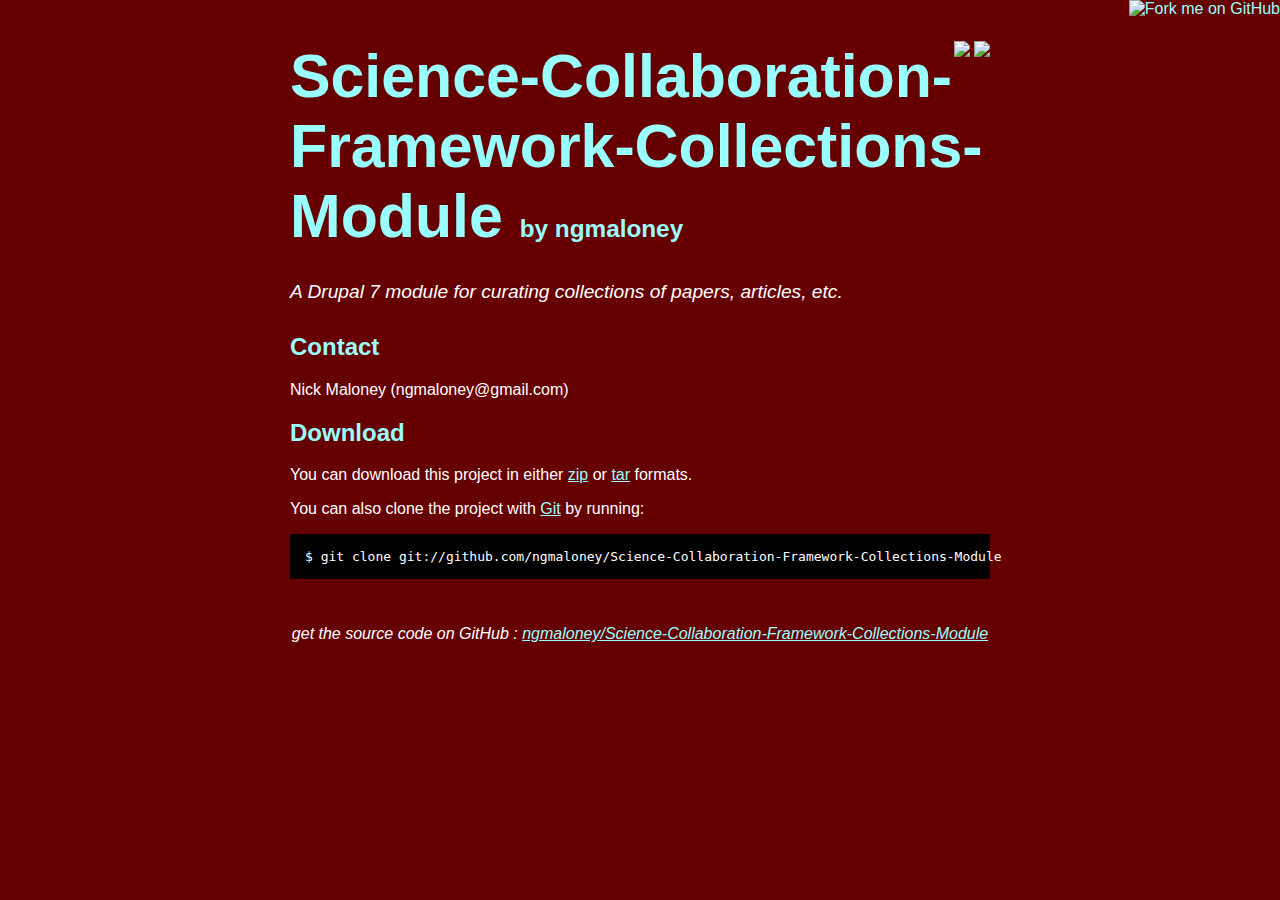
==== index.html @ 7b7c5f5c "github generated gh-pages branch" ====
<!DOCTYPE html>
<html>
<head>
  <meta charset='utf-8'>

  <title>ngmaloney/Science-Collaboration-Framework-Collections-Module @ GitHub</title>

  <style type="text/css">
    body {
      margin-top: 1.0em;
      background-color: #660000;
      font-family: Helvetica, Arial, FreeSans, san-serif;
      color: #ffffff;
    }
    #container {
      margin: 0 auto;
      width: 700px;
    }
    h1 { font-size: 3.8em; color: #99ffff; margin-bottom: 3px; }
    h1 .small { font-size: 0.4em; }
    h1 a { text-decoration: none }
    h2 { font-size: 1.5em; color: #99ffff; }
    h3 { text-align: center; color: #99ffff; }
    a { color: #99ffff; }
    .description { font-size: 1.2em; margin-bottom: 30px; margin-top: 30px; font-style: italic;}
    .download { float: right; }
    pre { background: #000; color: #fff; padding: 15px;}
    hr { border: 0; width: 80%; border-bottom: 1px solid #aaa}
    .footer { text-align:center; padding-top:30px; font-style: italic; }
  </style>
</head>

<body>
  <a href="http://github.com/ngmaloney/Science-Collaboration-Framework-Collections-Module"><img style="position: absolute; top: 0; right: 0; border: 0;" src="http://s3.amazonaws.com/github/ribbons/forkme_right_darkblue_121621.png" alt="Fork me on GitHub" /></a>

  <div id="container">

    <div class="download">
      <a href="http://github.com/ngmaloney/Science-Collaboration-Framework-Collections-Module/zipball/master">
        <img border="0" width="90" src="http://github.com/images/modules/download/zip.png"></a>
      <a href="http://github.com/ngmaloney/Science-Collaboration-Framework-Collections-Module/tarball/master">
        <img border="0" width="90" src="http://github.com/images/modules/download/tar.png"></a>
    </div>

    <h1><a href="http://github.com/ngmaloney/Science-Collaboration-Framework-Collections-Module">Science-Collaboration-Framework-Collections-Module</a>
      <span class="small">by <a href="http://github.com/ngmaloney">ngmaloney</a></span></h1>

    <div class="description">
      A Drupal 7 module for curating collections of papers, articles, etc.
    </div>

    <h2>Contact</h2>
<p>Nick Maloney (ngmaloney@gmail.com)<br/>      </p>


    <h2>Download</h2>
    <p>
      You can download this project in either
      <a href="http://github.com/ngmaloney/Science-Collaboration-Framework-Collections-Module/zipball/master">zip</a> or
      <a href="http://github.com/ngmaloney/Science-Collaboration-Framework-Collections-Module/tarball/master">tar</a> formats.
    </p>
    <p>You can also clone the project with <a href="http://git-scm.com">Git</a>
      by running:
      <pre>$ git clone git://github.com/ngmaloney/Science-Collaboration-Framework-Collections-Module</pre>
    </p>

    <div class="footer">
      get the source code on GitHub : <a href="http://github.com/ngmaloney/Science-Collaboration-Framework-Collections-Module">ngmaloney/Science-Collaboration-Framework-Collections-Module</a>
    </div>

  </div>

  
</body>
</html>
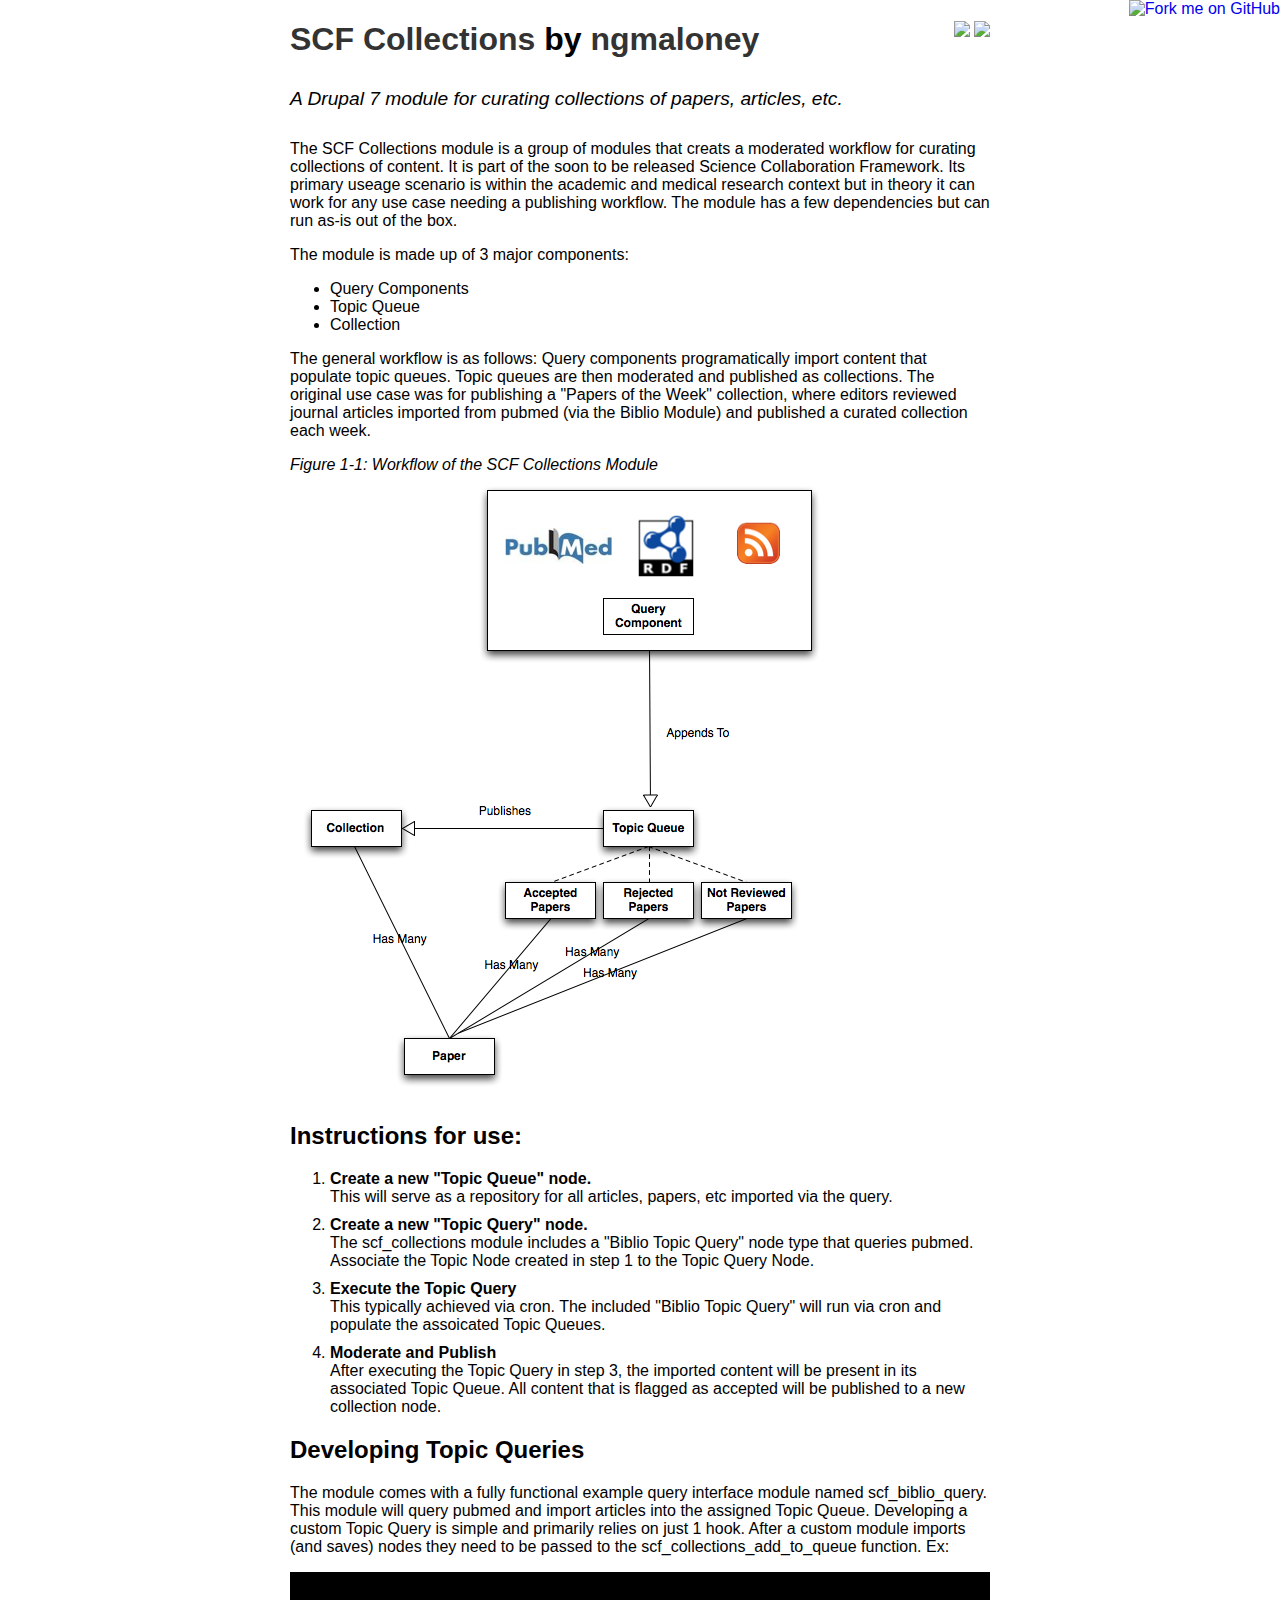
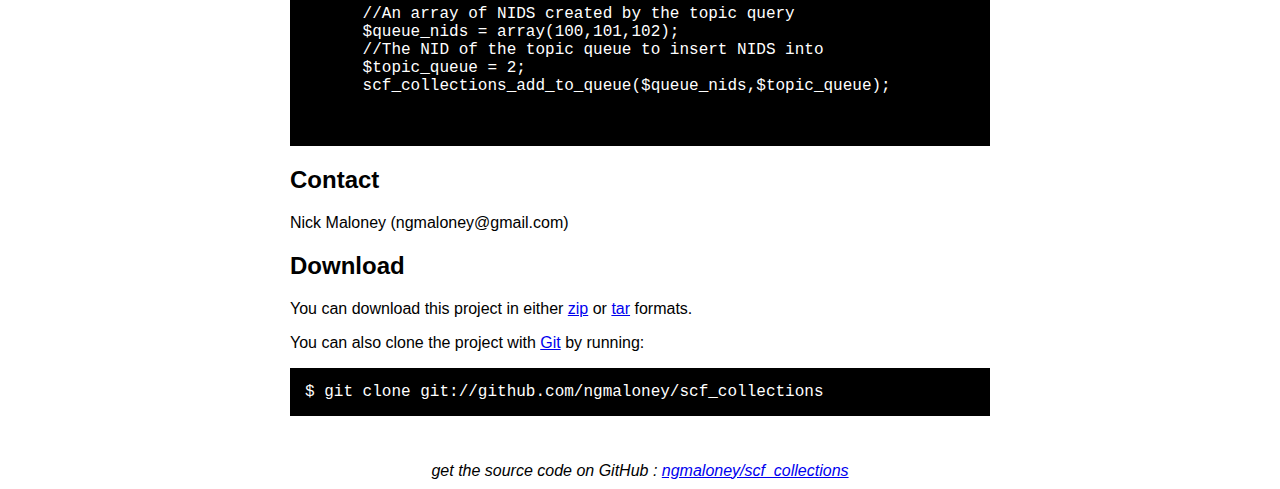
==== commit 74331c3e: "Updated documentation" ====
--- a/index.html
+++ b/index.html
@@ -3,51 +3,94 @@
 <head>
   <meta charset='utf-8'>
 
-  <title>ngmaloney/Science-Collaboration-Framework-Collections-Module @ GitHub</title>
-
+  <title>ngmaloney/scf_collections @ GitHub</title>
+  <link rel="stylesheet" href="normalize.css"> 
   <style type="text/css">
-    body {
-      margin-top: 1.0em;
-      background-color: #660000;
-      font-family: Helvetica, Arial, FreeSans, san-serif;
-      color: #ffffff;
-    }
     #container {
       margin: 0 auto;
       width: 700px;
     }
-    h1 { font-size: 3.8em; color: #99ffff; margin-bottom: 3px; }
-    h1 .small { font-size: 0.4em; }
-    h1 a { text-decoration: none }
-    h2 { font-size: 1.5em; color: #99ffff; }
-    h3 { text-align: center; color: #99ffff; }
-    a { color: #99ffff; }
     .description { font-size: 1.2em; margin-bottom: 30px; margin-top: 30px; font-style: italic;}
     .download { float: right; }
+    h1 a {color: #333; text-decoration: none; }
     pre { background: #000; color: #fff; padding: 15px;}
     hr { border: 0; width: 80%; border-bottom: 1px solid #aaa}
+    ol li {margin-bottom: 10px;}
     .footer { text-align:center; padding-top:30px; font-style: italic; }
   </style>
 </head>
 
 <body>
-  <a href="http://github.com/ngmaloney/Science-Collaboration-Framework-Collections-Module"><img style="position: absolute; top: 0; right: 0; border: 0;" src="http://s3.amazonaws.com/github/ribbons/forkme_right_darkblue_121621.png" alt="Fork me on GitHub" /></a>
+  <a href="http://github.com/ngmaloney/scf_collections"><img style="position: absolute; top: 0; right: 0; border: 0;" src="http://s3.amazonaws.com/github/ribbons/forkme_right_darkblue_121621.png" alt="Fork me on GitHub" /></a>
 
   <div id="container">
 
     <div class="download">
-      <a href="http://github.com/ngmaloney/Science-Collaboration-Framework-Collections-Module/zipball/master">
+      <a href="http://github.com/ngmaloney/scf_collections/zipball/master">
         <img border="0" width="90" src="http://github.com/images/modules/download/zip.png"></a>
-      <a href="http://github.com/ngmaloney/Science-Collaboration-Framework-Collections-Module/tarball/master">
+      <a href="http://github.com/ngmaloney/scf_collections/tarball/master">
         <img border="0" width="90" src="http://github.com/images/modules/download/tar.png"></a>
     </div>
 
-    <h1><a href="http://github.com/ngmaloney/Science-Collaboration-Framework-Collections-Module">Science-Collaboration-Framework-Collections-Module</a>
+    <h1><a href="http://github.com/ngmaloney/scf_collections">SCF Collections</a>
       <span class="small">by <a href="http://github.com/ngmaloney">ngmaloney</a></span></h1>
 
     <div class="description">
       A Drupal 7 module for curating collections of papers, articles, etc.
     </div>
+
+    <p>The SCF Collections module is a group of modules that creats a moderated workflow for curating collections of content. It is part of the soon to be released Science Collaboration Framework. Its primary useage scenario is within the academic and medical research context but in theory it can work for any use case needing a publishing workflow. The module has a few dependencies but can run as-is out of the box.</p>
+
+    <p>The module is made up of 3 major components: </p>
+    <ul>
+      <li>Query Components</li>
+      <li>Topic Queue</li>
+      <li>Collection</li>
+    </ul>
+
+    <p>The general workflow is as follows: Query components programatically import content that populate topic queues. Topic queues are then moderated and published as collections. The original use case was for publishing a "Papers of the Week" collection, where editors reviewed journal articles imported from pubmed (via the Biblio Module) and published a curated collection each week. </p>
+
+    <div><em>Figure 1-1: Workflow of the SCF Collections Module</em></div>
+
+    <div><img src="scf_collections_graph.png" alt="SCF Collections Diagram">
+
+    <h2>Instructions for use:</h2>
+
+    <ol>
+      <li>
+        <strong>Create a new "Topic Queue" node.</strong>
+        <div>This will serve as a repository for all articles, papers, etc imported via the query.</div>
+      </li>
+
+      <li>
+        <strong>Create a new "Topic Query" node. </strong>
+        <div>The scf_collections module includes a "Biblio Topic Query" node type that queries pubmed. Associate the Topic Node created in step 1 to the Topic Query Node.</div>
+      </li>
+
+      <li>
+        <strong>Execute the Topic Query </strong>
+        <div>This typically achieved via cron. The included "Biblio Topic Query" will run via cron and populate the assoicated Topic Queues. </div>
+      </li>
+
+      <li>
+        <strong>Moderate and Publish</strong>
+        <div>After executing the Topic Query in step 3, the imported content will be present in its associated Topic Queue. All content that is flagged as accepted will be published to a new collection node.</div>
+      </li>
+    </ol>
+
+    <h2>Developing Topic Queries</h2>
+
+    <p>The module comes with a fully functional example query interface module named scf_biblio_query. This module will query pubmed and import articles into the assigned Topic Queue. Developing a custom Topic Query is simple and primarily relies on just 1 hook. After a custom module imports (and saves) nodes they need to be passed to the scf_collections_add_to_queue function. Ex:</p>
+
+    <pre>
+    <code>
+      //An array of NIDS created by the topic query
+      $queue_nids = array(100,101,102); 
+      //The NID of the topic queue to insert NIDS into
+      $topic_queue = 2; 
+      scf_collections_add_to_queue($queue_nids,$topic_queue);
+    </code>
+    </pre>
 
     <h2>Contact</h2>
 <p>Nick Maloney (ngmaloney@gmail.com)@@ -57,16 +100,16 @@
     <h2>Download</h2>
     <p>
       You can download this project in either
-      <a href="http://github.com/ngmaloney/Science-Collaboration-Framework-Collections-Module/zipball/master">zip</a> or
-      <a href="http://github.com/ngmaloney/Science-Collaboration-Framework-Collections-Module/tarball/master">tar</a> formats.
+      <a href="http://github.com/ngmaloney/scf_collections/zipball/master">zip</a> or
+      <a href="http://github.com/ngmaloney/scf_collections/tarball/master">tar</a> formats.
     </p>
     <p>You can also clone the project with <a href="http://git-scm.com">Git</a>
       by running:
-      <pre>$ git clone git://github.com/ngmaloney/Science-Collaboration-Framework-Collections-Module</pre>
+      <pre>$ git clone git://github.com/ngmaloney/scf_collections</pre>
     </p>
 
     <div class="footer">
-      get the source code on GitHub : <a href="http://github.com/ngmaloney/Science-Collaboration-Framework-Collections-Module">ngmaloney/Science-Collaboration-Framework-Collections-Module</a>
+      get the source code on GitHub : <a href="http://github.com/ngmaloney/scf_collections">ngmaloney/scf_collections</a>
     </div>
 
   </div>
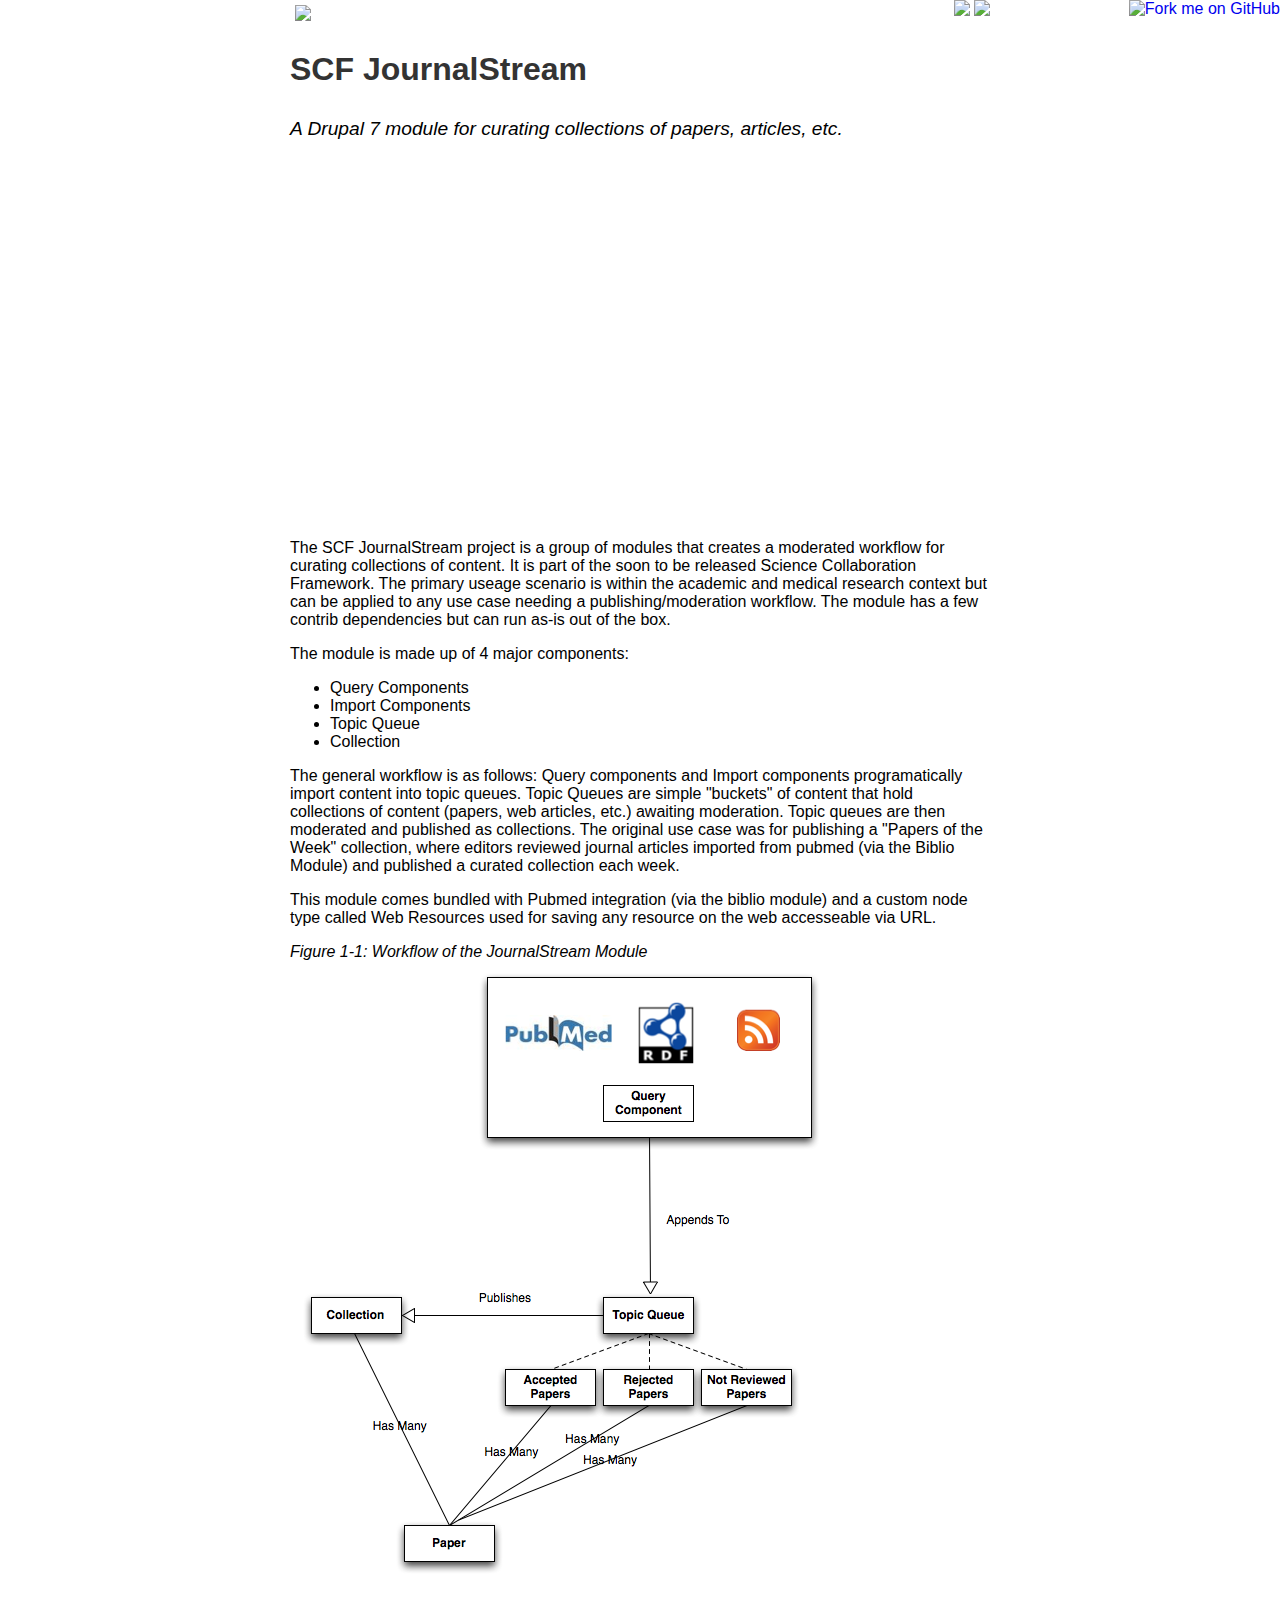
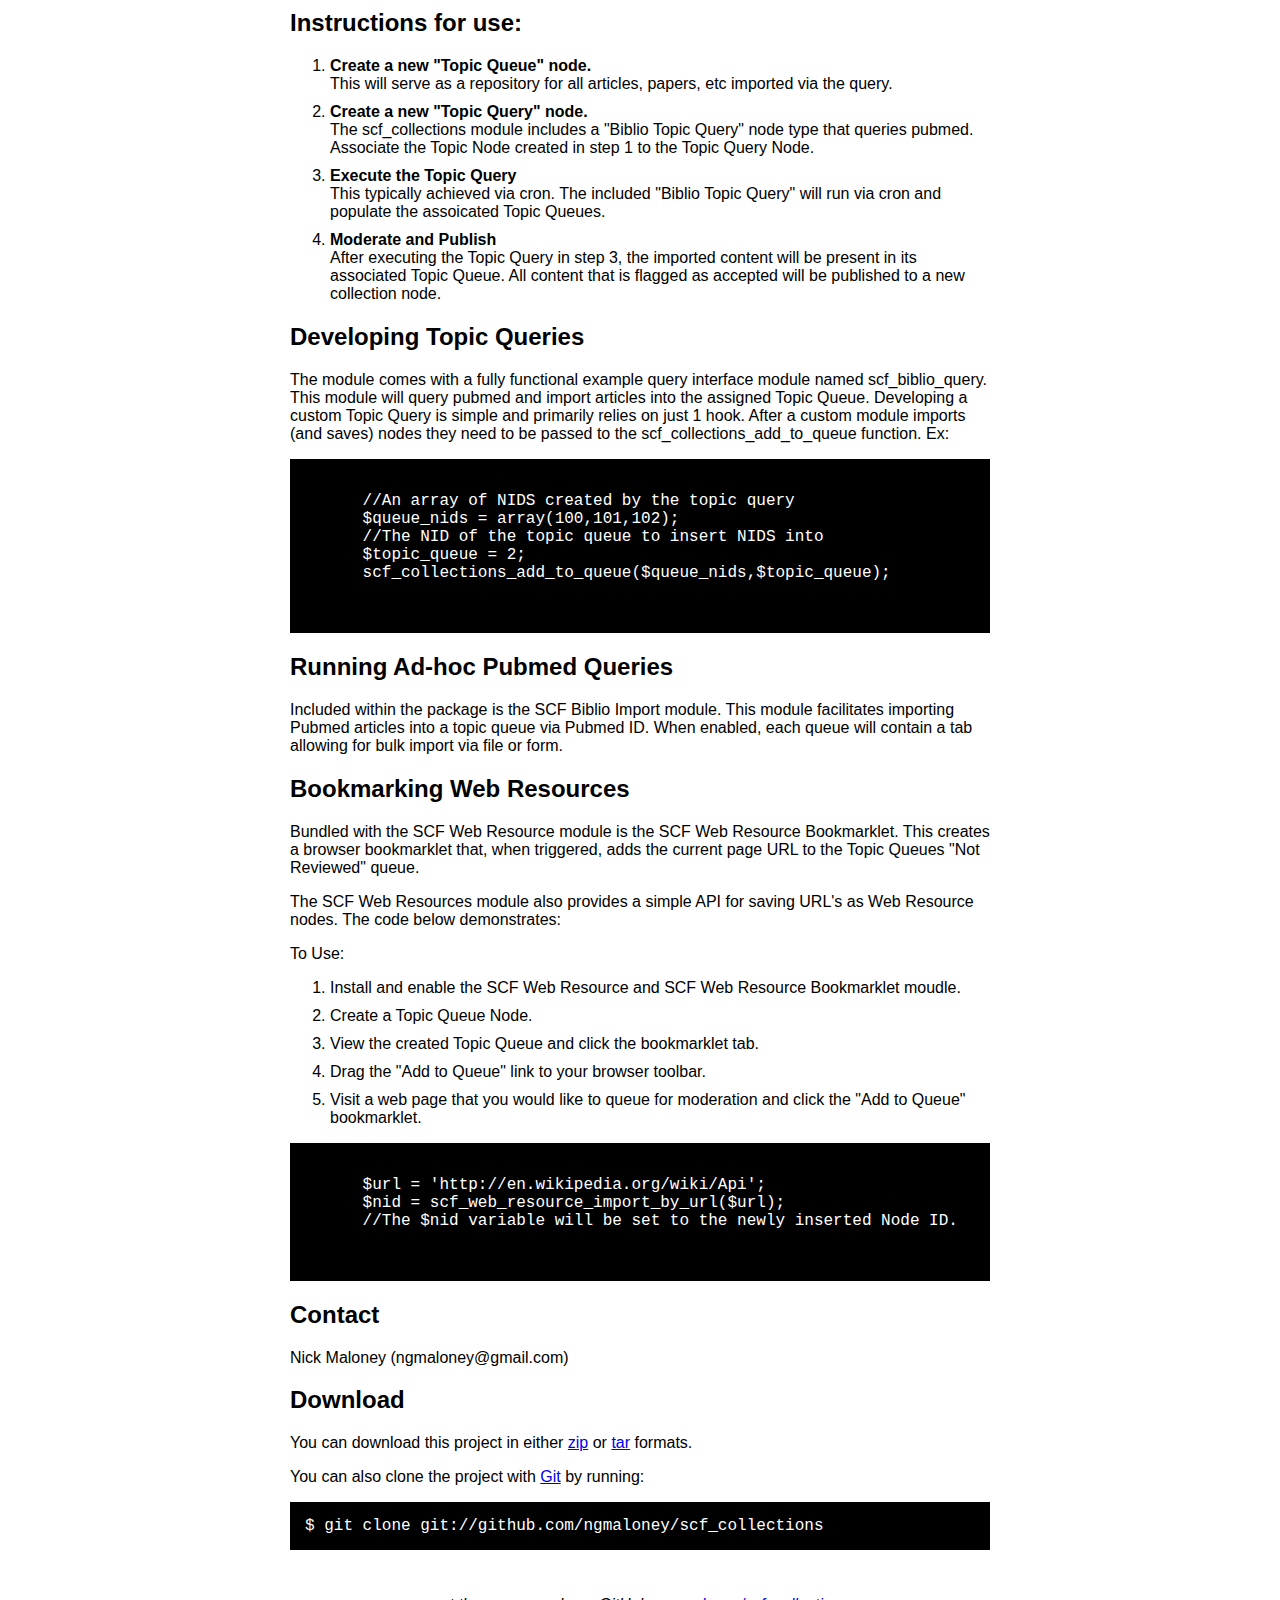
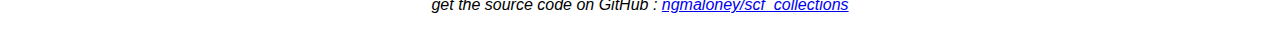
==== commit 05209c84: "Updated copy and added screencast" ====
--- a/index.html
+++ b/index.html
@@ -3,16 +3,30 @@
 <head>
   <meta charset='utf-8'>
 
-  <title>ngmaloney/scf_collections @ GitHub</title>
+  <title>scf/journalstream@ GitHub</title>
   <link rel="stylesheet" href="normalize.css"> 
   <style type="text/css">
     #container {
       margin: 0 auto;
       width: 700px;
     }
-    .description { font-size: 1.2em; margin-bottom: 30px; margin-top: 30px; font-style: italic;}
+    .description { 
+      font-size: 1.2em; 
+      margin-bottom: 30px; 
+      margin-top: 30px; 
+      font-style: italic;
+      clear: both;
+      display: block;
+    }
     .download { float: right; }
-    h1 a {color: #333; text-decoration: none; }
+    .logo {
+      padding: 5px 5px 5px 5px;
+    }
+    h1 a {
+      color: #333; 
+      text-decoration: none; 
+      clear: both;
+    }
     pre { background: #000; color: #fff; padding: 15px;}
     hr { border: 0; width: 80%; border-bottom: 1px solid #aaa}
     ol li {margin-bottom: 10px;}
@@ -31,28 +45,34 @@
       <a href="http://github.com/ngmaloney/scf_collections/tarball/master">
         <img border="0" width="90" src="http://github.com/images/modules/download/tar.png"></a>
     </div>
-
-    <h1><a href="http://github.com/ngmaloney/scf_collections">SCF Collections</a>
-      <span class="small">by <a href="http://github.com/ngmaloney">ngmaloney</a></span></h1>
+    <img src="logo.png" class="logo">
+    <h1><a href="http://github.com/ngmaloney/scf_collections">SCF JournalStream</a></h1>
 
     <div class="description">
       A Drupal 7 module for curating collections of papers, articles, etc.
     </div>
 
-    <p>The SCF Collections module is a group of modules that creats a moderated workflow for curating collections of content. It is part of the soon to be released Science Collaboration Framework. Its primary useage scenario is within the academic and medical research context but in theory it can work for any use case needing a publishing workflow. The module has a few dependencies but can run as-is out of the box.</p>
+    <div class="video">
+      <iframe width="560" height="349" src="http://www.youtube.com/embed/Cx380Ioc6PQ" frameborder="0" allowfullscreen></iframe>
+    </div>
 
-    <p>The module is made up of 3 major components: </p>
+    <p>The SCF JournalStream project is a group of modules that creates a moderated workflow for curating collections of content. It is part of the soon to be released Science Collaboration Framework. The primary useage scenario is within the academic and medical research context but can be applied to any use case needing a publishing/moderation workflow. The module has a few contrib dependencies but can run as-is out of the box.</p>
+
+    <p>The module is made up of 4 major components: </p>
     <ul>
       <li>Query Components</li>
+      <li>Import Components</li>
       <li>Topic Queue</li>
       <li>Collection</li>
     </ul>
 
-    <p>The general workflow is as follows: Query components programatically import content that populate topic queues. Topic queues are then moderated and published as collections. The original use case was for publishing a "Papers of the Week" collection, where editors reviewed journal articles imported from pubmed (via the Biblio Module) and published a curated collection each week. </p>
+    <p>The general workflow is as follows: Query components and Import components programatically import content into topic queues. Topic Queues are simple "buckets" of content that hold collections of content (papers, web articles, etc.) awaiting moderation. Topic queues are then moderated and published as collections. The original use case was for publishing a "Papers of the Week" collection, where editors reviewed journal articles imported from pubmed (via the Biblio Module) and published a curated collection each week. </p>
 
-    <div><em>Figure 1-1: Workflow of the SCF Collections Module</em></div>
+    <p>This module comes bundled with Pubmed integration (via the biblio module) and a custom node type called Web Resources used for saving any resource on the web accesseable via URL.</p> 
 
-    <div><img src="scf_collections_graph.png" alt="SCF Collections Diagram">
+    <div><em>Figure 1-1: Workflow of the JournalStream Module</em></div>
+
+    <div><img src="scf_collections_graph.png" alt="SCF JournalStream Diagram">
 
     <h2>Instructions for use:</h2>
 
@@ -92,6 +112,34 @@
     </code>
     </pre>
 
+    <h2>Running Ad-hoc Pubmed Queries</h2>
+
+    <p>Included within the package is the SCF Biblio Import module. This module facilitates importing Pubmed articles into a topic queue via Pubmed ID. When enabled, each queue will contain a tab allowing for bulk import via file or form.</p>
+
+    <h2>Bookmarking Web Resources</h2>
+
+    <p>Bundled with the SCF Web Resource module is the SCF Web Resource Bookmarklet. This creates a browser bookmarklet that, when triggered, adds the current page URL to the Topic Queues "Not Reviewed" queue.</p>
+
+    <p>The SCF Web Resources module also provides a simple API for saving URL's as Web Resource nodes. The code below demonstrates:</p>
+
+    <p>To Use:</p>
+
+    <ol>
+      <li>Install and enable the SCF Web Resource and SCF Web Resource Bookmarklet moudle.</li>
+      <li>Create a Topic Queue Node.</li>
+      <li>View the created Topic Queue and click the bookmarklet tab.</li>
+      <li>Drag the "Add to Queue" link to your browser toolbar.</li>
+      <li>Visit a web page that you would like to queue for moderation and click the "Add to Queue" bookmarklet.</li>
+    </ol>
+
+    <pre>
+    <code>
+      $url = 'http://en.wikipedia.org/wiki/Api';
+      $nid = scf_web_resource_import_by_url($url);
+      //The $nid variable will be set to the newly inserted Node ID.
+    </code>
+    </pre>
+
     <h2>Contact</h2>
 <p>Nick Maloney (ngmaloney@gmail.com) <br/>      </p>
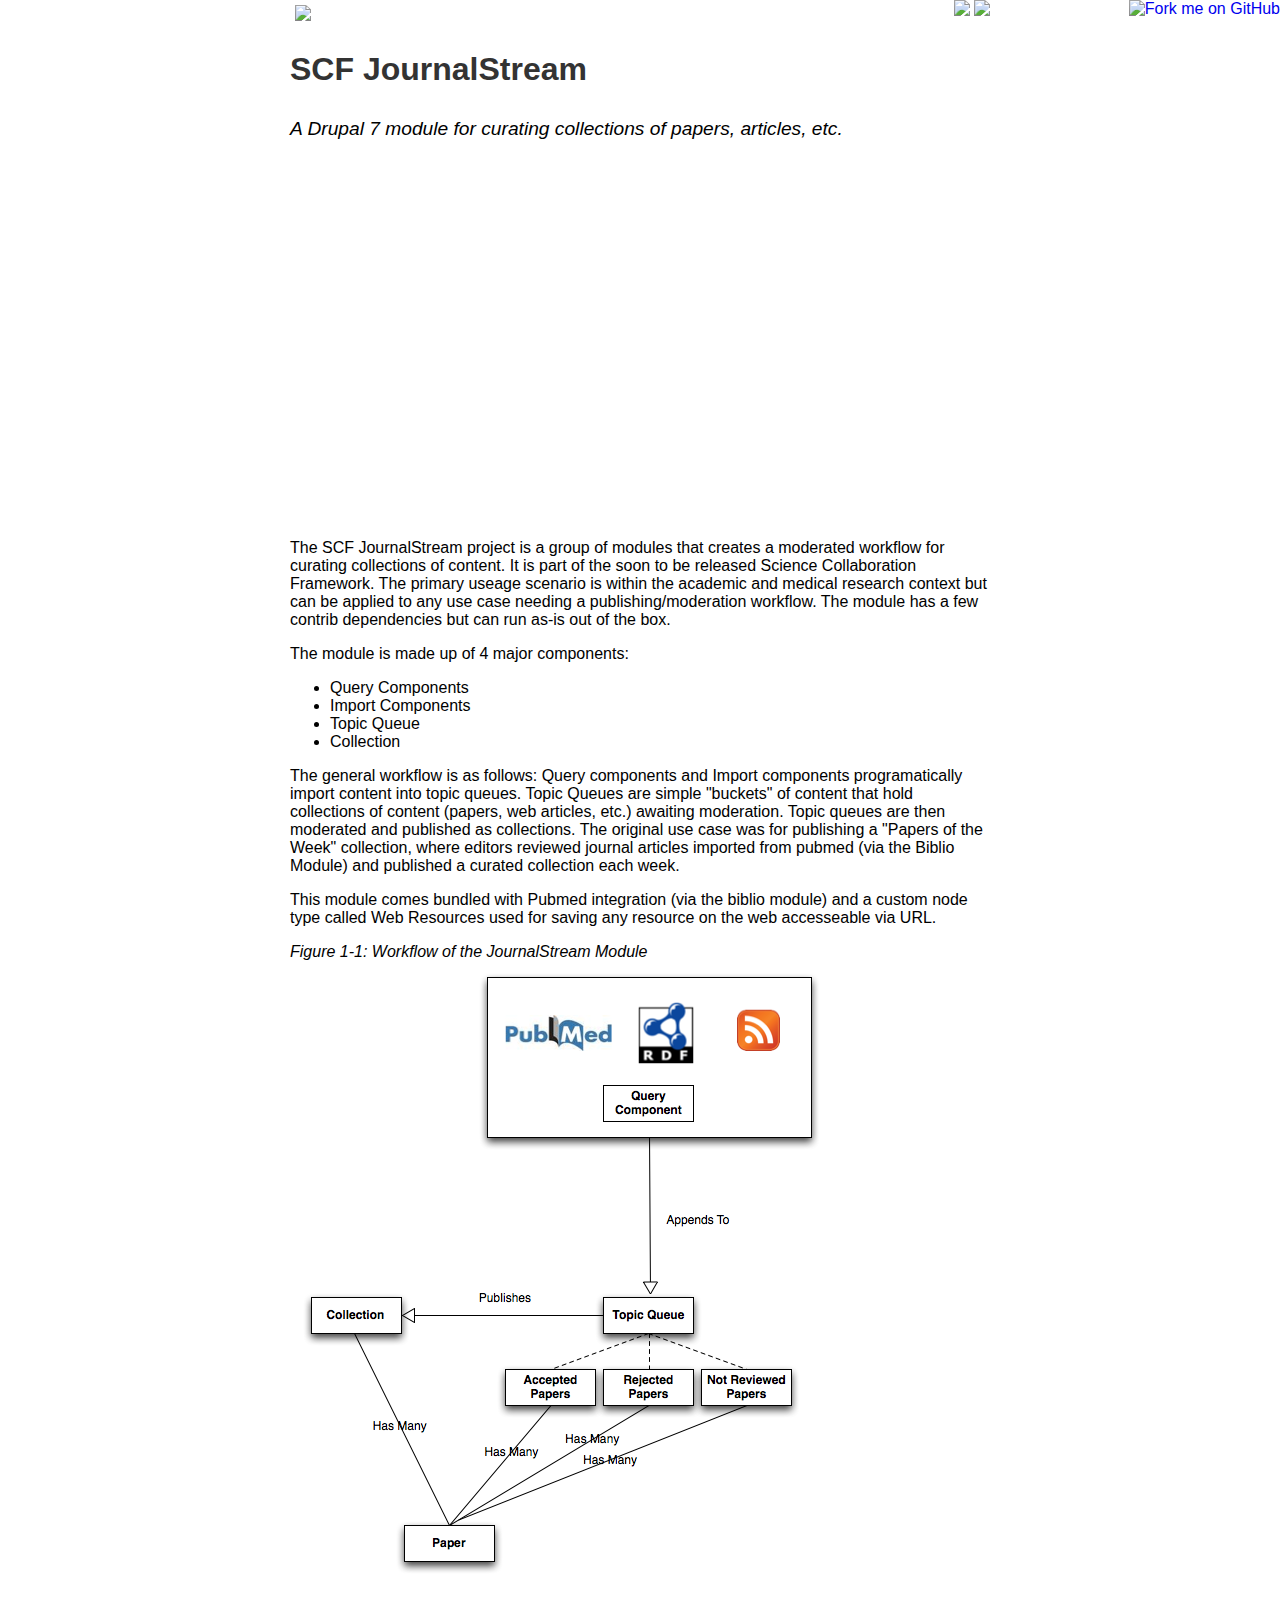
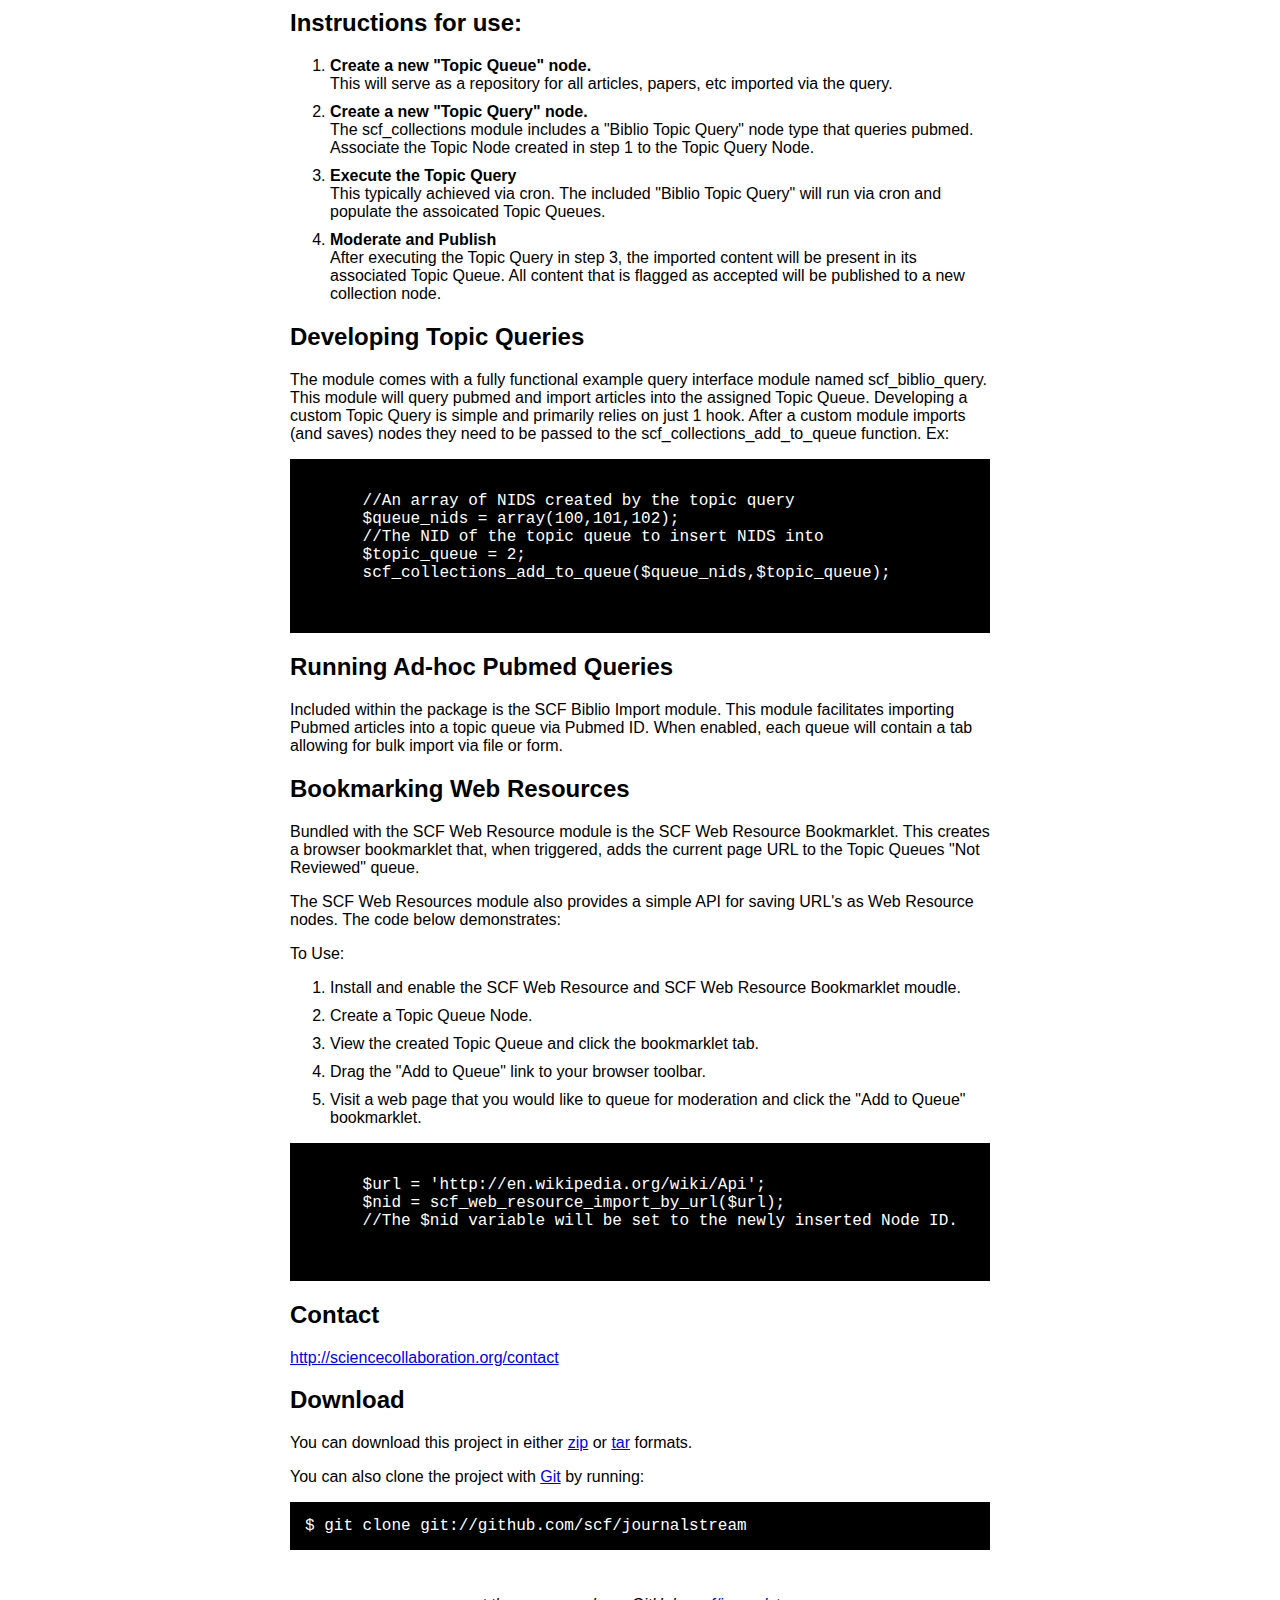
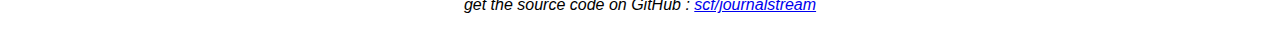
==== commit 91cb6560: "missed a broken link" ====
--- a/index.html
+++ b/index.html
@@ -35,18 +35,18 @@
 </head>
 
 <body>
-  <a href="http://github.com/ngmaloney/scf_collections"><img style="position: absolute; top: 0; right: 0; border: 0;" src="http://s3.amazonaws.com/github/ribbons/forkme_right_darkblue_121621.png" alt="Fork me on GitHub" /></a>
+  <a href="http://github.com/scf/journalstream"><img style="position: absolute; top: 0; right: 0; border: 0;" src="http://s3.amazonaws.com/github/ribbons/forkme_right_darkblue_121621.png" alt="Fork me on GitHub" /></a>
 
   <div id="container">
 
     <div class="download">
-      <a href="http://github.com/ngmaloney/scf_collections/zipball/master">
+      <a href="http://github.com/scf/journalstream/zipball/master">
         <img border="0" width="90" src="http://github.com/images/modules/download/zip.png"></a>
-      <a href="http://github.com/ngmaloney/scf_collections/tarball/master">
+      <a href="http://github.com/scf/journalstream/tarball/master">
         <img border="0" width="90" src="http://github.com/images/modules/download/tar.png"></a>
     </div>
     <img src="logo.png" class="logo">
-    <h1><a href="http://github.com/ngmaloney/scf_collections">SCF JournalStream</a></h1>
+    <h1><a href="http://github.com/scf/journalstream">SCF JournalStream</a></h1>
 
     <div class="description">
       A Drupal 7 module for curating collections of papers, articles, etc.
@@ -141,23 +141,23 @@
     </pre>
 
     <h2>Contact</h2>
-<p>Nick Maloney (ngmaloney@gmail.com)+<p><a href="http://sciencecollaboration.org/contact">http://sciencecollaboration.org/contact</a>
 <br/>      </p>
 
 
     <h2>Download</h2>
     <p>
       You can download this project in either
-      <a href="http://github.com/ngmaloney/scf_collections/zipball/master">zip</a> or
-      <a href="http://github.com/ngmaloney/scf_collections/tarball/master">tar</a> formats.
+      <a href="http://github.com/scf/journalstream/zipball/master">zip</a> or
+      <a href="http://github.com/scf/journalstream/tarball/master">tar</a> formats.
     </p>
     <p>You can also clone the project with <a href="http://git-scm.com">Git</a>
       by running:
-      <pre>$ git clone git://github.com/ngmaloney/scf_collections</pre>
+      <pre>$ git clone git://github.com/scf/journalstream</pre>
     </p>
 
     <div class="footer">
-      get the source code on GitHub : <a href="http://github.com/ngmaloney/scf_collections">ngmaloney/scf_collections</a>
+      get the source code on GitHub : <a href="http://github.com/scf/journalstream">scf/journalstream</a>
     </div>
 
   </div>
